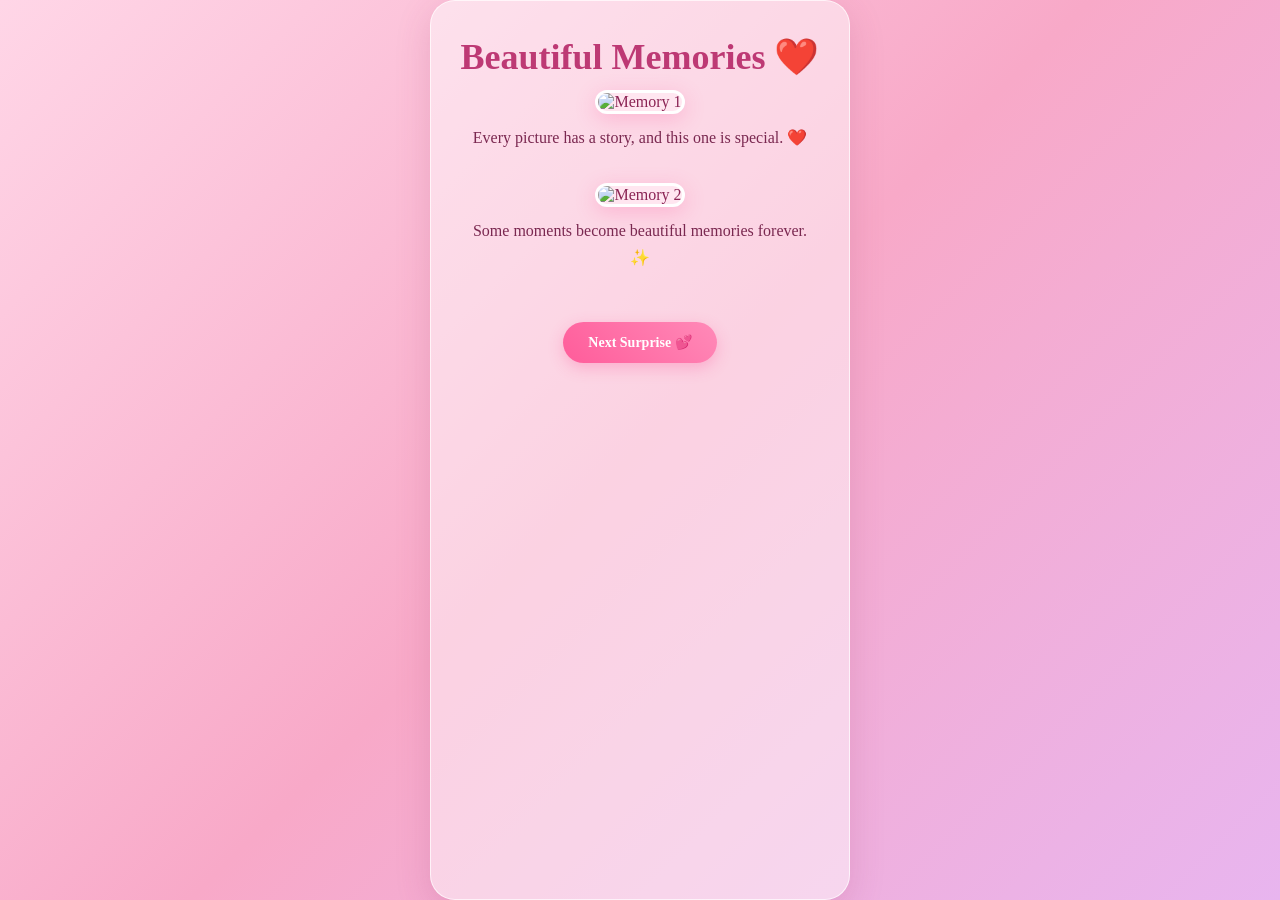
==== page2.html @ 968961b2 "Add files via upload" ====
<!DOCTYPE html>
<html lang="en">
<head>
  <meta charset="UTF-8">
  <meta name="viewport" content="width=device-width, initial-scale=1.0">
  <title>Beautiful Memories ❤️</title>
  <link rel="stylesheet" href="style.css">
</head>
<body>
  
  <div class="container">
    <h1>Beautiful Memories ❤️</h1>

    <div class="gallery">
      <div>
        <img src="images/photo1.JPG" alt="Memory 1">
        <p>Every picture has a story, and this one is special. ❤️</p>
      </div>

      <div>
        <img src="images/photo2.JPG" alt="Memory 2">
        <p>Some moments become beautiful memories forever. ✨</p>
      </div>
    </div>

    <a href="page3.html" class="button">Next Surprise 💕</a>
  </div>

</body>
</html>
---- style.css ----
* {
    margin: 0;
    padding: 0;
    box-sizing: border-box;
}

body {
    min-height: 100vh;
    display: flex;
    justify-content: center;
    align-items: center;
    font-family: 'Georgia', serif;
    background: linear-gradient(135deg, #ffd6e7, #f8a9c8, #e8b5ef);
    overflow: hidden;
    text-align: center;
    color: #8b2454;
}

.container {
    width: 90%;
    max-width: 420px;
    padding: 35px 22px;
    background: rgba(255, 255, 255, 0.48);
    border: 1px solid rgba(255,255,255,0.7);
    border-radius: 25px;
    box-shadow: 0 10px 35px rgba(160, 50, 100, 0.18);
    position: relative;
    z-index: 2;
    animation: appear 1.5s ease;
}

.cake {
    font-size: 65px;
    margin-bottom: 15px;
    animation: bounce 2s infinite;
}

.small-text {
    font-size: 10px;
    letter-spacing: 3px;
    margin-bottom: 18px;
}

h1 {
    font-size: 36px;
    margin-bottom: 12px;
    color: #bd3974;
}

h2 {
    font-size: 23px;
    margin-bottom: 20px;
}

.message {
    font-size: 15px;
    line-height: 1.8;
    color: #74435c;
}

.heart {
    font-size: 35px;
    margin: 20px 0;
    animation: heartbeat 1.2s infinite;
}

.button {
    display: inline-block;
    text-decoration: none;
    background: linear-gradient(135deg, #e94d91, #c43e86);
    color: white;
    padding: 14px 24px;
    border-radius: 30px;
    font-size: 14px;
    box-shadow: 0 5px 15px rgba(190, 50, 110, 0.3);
}

.footer {
    margin-top: 22px;
    font-size: 12px;
}

.hearts span {
    position: absolute;
    bottom: -50px;
    font-size: 24px;
    animation: float 9s linear infinite;
    opacity: 0.7;
}

.hearts span:nth-child(1) { left: 10%; animation-delay: 0s; }
.hearts span:nth-child(2) { left: 25%; animation-delay: 2s; }
.hearts span:nth-child(3) { left: 40%; animation-delay: 4s; }
.hearts span:nth-child(4) { left: 55%; animation-delay: 1s; }
.hearts span:nth-child(5) { left: 70%; animation-delay: 3s; }
.hearts span:nth-child(6) { left: 85%; animation-delay: 5s; }
.hearts span:nth-child(7) { left: 95%; animation-delay: 2s; }

@keyframes float {
    0% { transform: translateY(0) rotate(0deg); opacity: 0; }
    20% { opacity: 0.8; }
    100% { transform: translateY(-110vh) rotate(360deg); opacity: 0; }
}

@keyframes heartbeat {
    0%, 100% { transform: scale(1); }
    50% { transform: scale(1.2); }
}

@keyframes bounce {
    0%, 100% { transform: translateY(0); }
    50% { transform: translateY(-10px); }
}

@keyframes appear {
    from { opacity: 0; transform: translateY(30px); }
    to { opacity: 1; transform: translateY(0); }
}

/* Beautiful photo effects */
.gallery img {
  width: 100%;
  height: 230px;
  object-fit: cover;
  border-radius: 18px;
  border: 3px solid white;
  box-shadow: 0 5px 20px rgba(255, 80, 150, 0.25);
  transition: transform 0.3s ease;
}

.gallery img:hover {
  transform: scale(1.03);
}

.gallery > div {
  margin-bottom: 22px;
}

.gallery p {
  line-height: 1.7;
  padding: 10px;
  color: #7a2850;
  text-align: center;
}

/* Beautiful buttons */
.button {
  display: inline-block;
  margin-top: 18px;
  padding: 12px 25px;
  border-radius: 30px;
  background: linear-gradient(45deg, #ff5c9a, #ff8ab8);
  color: white;
  text-decoration: none;
  font-weight: bold;
  box-shadow: 0 5px 15px rgba(255, 80, 150, 0.3);
}

html {
  scroll-behavior: smooth;
  min-height: 100%;
  overflow-y: auto;
}

body {
  min-height: 100vh;
  height: auto;
  overflow-y: auto;
  overflow-x: hidden;
  -webkit-overflow-scrolling: touch;
}

.container {
  height: auto;
  min-height: 100vh;
  overflow: visible;
}

/* Show complete photos */
.gallery img {
  object-fit: contain !important;
  height: auto !important;
  max-height: 400px;
  background: #ffe6f0;
}
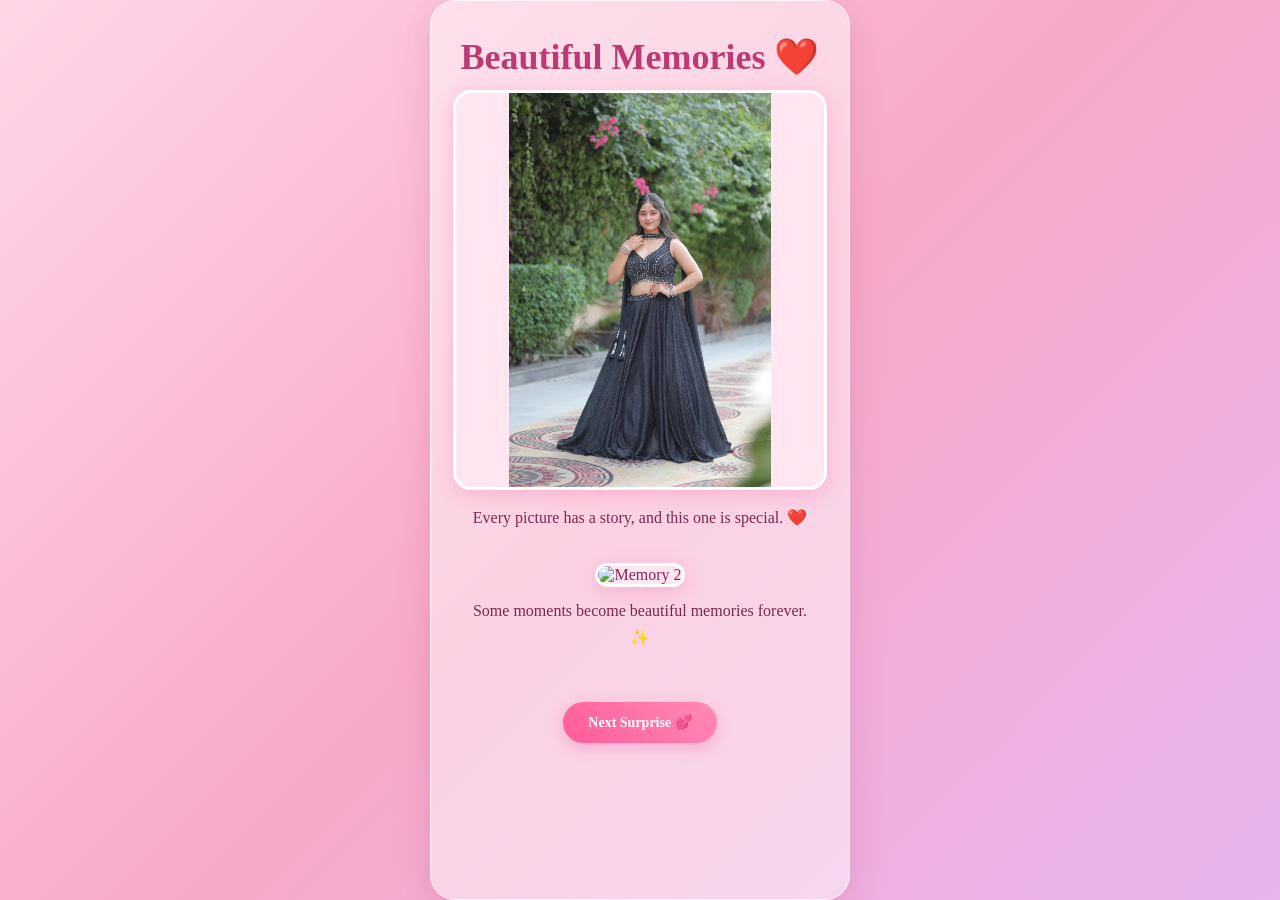
==== commit e07ac0de: "Update page2.html" ====
--- a/page2.html
+++ b/page2.html
@@ -14,7 +14,7 @@
 
     <div class="gallery">
       <div>
-        <img src="images/photo1.JPG" alt="Memory 1">
+        <img src="photo1.JPG" alt="Memory 1">
         <p>Every picture has a story, and this one is special. ❤️</p>
       </div>
 
